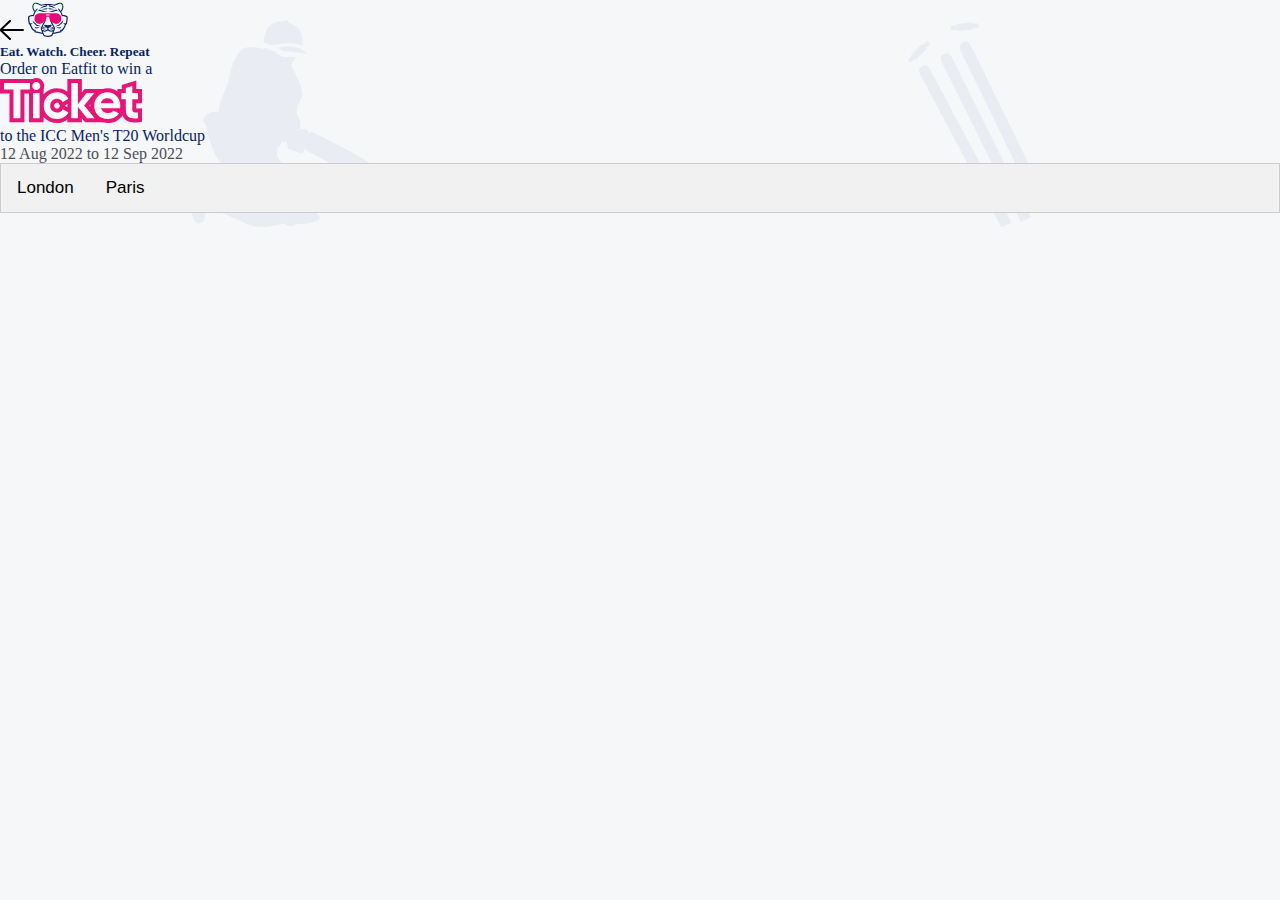
==== daily-contest.html @ 5e98ed73 "script" ====
<!DOCTYPE html>
<html lang="en">
<head>
    <meta charset="UTF-8">
    <meta http-equiv="X-UA-Compatible" content="IE=edge">
    <meta name="viewport" content="width=device-width, initial-scale=1.0">
    <title>Eat Fit</title>
    <link rel="shortcut icon" href="img/mice.svg" type="image/x-icon">
    <!-- bs-5 css -->
    <link href="https://cdn.jsdelivr.net/npm/bootstrap@5.0.2/dist/css/bootstrap.min.css" rel="stylesheet" integrity="sha384-EVSTQN3/azprG1Anm3QDgpJLIm9Nao0Yz1ztcQTwFspd3yD65VohhpuuCOmLASjC" crossorigin="anonymous">
    <!-- custom style -->
    <link rel="stylesheet" href="css/style.css">
    <script src="js/script.js"></script>
</head>
<body>
    <div>
        <img class="batsman" src="img/noun-batsman-2005531.svg" alt="batsman-image">
        <img class="wickets" src="img/noun-wickets-11926.svg" alt="wickets-image">
    </div>

    <div class="daily-contest text-center">
        <div class="mt-4 d-flex justify-content-between ps-3 pe-5">
           <a href=""> <img src="img/right-arrow-2.svg" alt="arrow"></a>
            <img  src="img/mice.svg" alt="logo">
            <img src="" alt="">
        </div>
       
        <h5 class="title mt-2 mb-3">Eat. Watch. Cheer. Repeat</h5>
        <p class="mb-1">Order on Eatfit to win a</p>
        <img class="mt-3 mb-3" src="img/ticket.svg" alt="ticket">
        <p class="mb-1">to the ICC Men's T20 Worldcup</p>
        <p class="mt-3 time">12 Aug 2022 to 12 Sep 2022</p>
    </div>

   


    <!-- drawer html -->
    <div class="cupertino-pane p-3">
     
        
        <div class="tab">
            <button class="tablinks" onclick="openCity(event, 'London')" id="defaultOpen">London</button>
            <button class="tablinks" onclick="openCity(event, 'Paris')">Paris</button>
            
          </div>
          
          <div id="London" class="tabcontent">
            <h3>London</h3>
            <p>London is the capital city of England.</p>
          </div>
          
          <div id="Paris" class="tabcontent">
            <h3>Paris</h3>
            <p>Paris is the capital of France.</p> 
          </div>
          
          
         
    </div>
    <!-- drawer end -->

  

    <!-- drawer script -->
    <script src="https://unpkg.com/cupertino-pane/dist/cupertino-pane.min.js"></script>
    <!-- bs-5 js bundle -->
    <script src="https://cdn.jsdelivr.net/npm/bootstrap@5.0.2/dist/js/bootstrap.bundle.min.js" integrity="sha384-MrcW6ZMFYlzcLA8Nl+NtUVF0sA7MsXsP1UyJoMp4YLEuNSfAP+JcXn/tWtIaxVXM" crossorigin="anonymous"></script>
</body>
</html>
---- css/style.css ----
*{
    margin: 0;
    padding: 0;
    box-sizing: border-box;
}

body{
    background-color: #F6F7F9;
}

.cupertino-pane-wrapper .move{
    margin: 4px auto;
    height: 5px;
    background: var(--cupertino-pane-move-background, #c0c0c0);
    width: 50px;
    border-radius: 4px;
}


.backdrop{
    background-color: transparent !important;
    display: none !important;
}
.batsman{
    position: absolute;
    top: 20px;
    left: 0;
    z-index: -1;
}
.wickets{
    position: absolute;
    right: 0px;
    top: 152px;
    z-index: -1;
}
.countdown{
    padding: 0 10px;
    display: flex;
    justify-content: space-between;
}
.main-text .countdown{
    z-index: 99;
}
.countdown div h4{
    color: #EC1377;
    font-weight: bold;
}
.main-text .title{
    /* font-family: 'Gilroy'; */
    font-weight: bold;
    color: #052465;
}
.cupertino-pane.p-3{
  overflow: hidden !important;
}

.main-text p{
    color: #00030A;
}
.leaderBoard{
    position: relative;
    display: flex;
    justify-content: space-between;
    align-items: center;
}
.leaderBoard h5{
    color: #01030A;
    font-size: 17px;
}
.leaderBoard input{
  background: #F2F5F9;
  padding: 6px;
  border: 0;
  width: 37%;
  border-radius: 3px;
}
.leaderBoard input[type="date"]:focus{
    border: 0;
    outline: 0;
}

.leaderBoard input[type="date"]::-webkit-calendar-picker-indicator {
    position: absolute;
    top: 5px;
    background: url('../img/date.svg') no-repeat;
    cursor: pointer;
    /* background-position: right;
    background-size: auto;
    cursor: pointer;
    position: absolute;
    bottom: 0;
    left: 0;
    right: 0px;
    top: 2px;
    width: auto; */
}
  
  input::-webkit-datetime-edit {
    position: relative;
    left: 15px;
  }
  
  input::-webkit-datetime-edit-fields-wrapper {
    position: relative;
    left: 15px;
  }

  .form-control.search{
    height: 50px;
    padding: 6px 12px 6px 45px;
  }

  .searchBtn{
    position: absolute;
    height: 50px;
  }

  .searchBtn:focus{
    border: none;
    outline: none;
    box-shadow: none;
  }

  .user-div{
    border-radius: 10px;
    box-shadow: 1px 2px 15px #00000042;
  }

  .user-list ol li{
    color: #00030A;
    
  }

  .user-list ol li .rupee{
    color: #4C4E53;
  }

  .user-list{
    max-height: 415px;
    overflow-y: scroll;
  }

  .user-list .bgImg{
    position: absolute;
    top: 50%;
    left: 50%;
    transform: translate(-50%,-50%);
  }

  .bottomNav{
    position: absolute;
    width: 100%;
    bottom: 0;
    z-index: 99;
  }

  .bottomNav button{
    height: 55px;
    width: 200px;
    background-color: #EC1377;
  }

  .modal-body h5{
    margin-bottom: 30px;
    font-size: 17px;
    font-weight: 100;
  }
  .modal-content{
    border-radius: 20px;
    margin: 10px;
  }
  .modal-body h5.active{
    background-color: #052465;
    color: #ffffff;
    padding: 17px 20px;
    font-weight: 400;
    border-radius:7px;
    display: inline-block;
  }

  .modal-footer .mdlBtn{
    background-color: #EC1377;
    height: 50px;
    width: 200px;
    color: #ffffff;
  }
  .daily-contest .title{
    font-weight: bold;
    color: #052465;
  }

  .daily-contest p{
    color: #052465;
  }

  .daily-contest p.time{
    color: #4C4E53;
  }
/* tabs */
/* Style the tab */
.tab {
  overflow: hidden;
  border: 1px solid #ccc;
  background-color: #f1f1f1;
}

/* Style the buttons inside the tab */
.tab button {
  background-color: inherit;
  float: left;
  border: none;
  outline: none;
  cursor: pointer;
  padding: 14px 16px;
  transition: 0.3s;
  font-size: 17px;
}

/* Change background color of buttons on hover */
.tab button:hover {
  background-color: #ddd;
}

/* Create an active/current tablink class */
.tab button.active {
  background-color: #ccc;
}

/* Style the tab content */
.tabcontent {
  display: none;
  padding: 6px 12px;
  border: 1px solid #ccc;
  border-top: none;
}
/* tabs end */

  @media (min-width:800px){
    .batsman{
      left: 15%;
    }
    .wickets{
      right: 18%;
      top: 15px;
    }
    .countdown{
      padding: 0 10rem;
    }
    .countdown div.text-right{
      padding-right: 6rem;
    }

  }
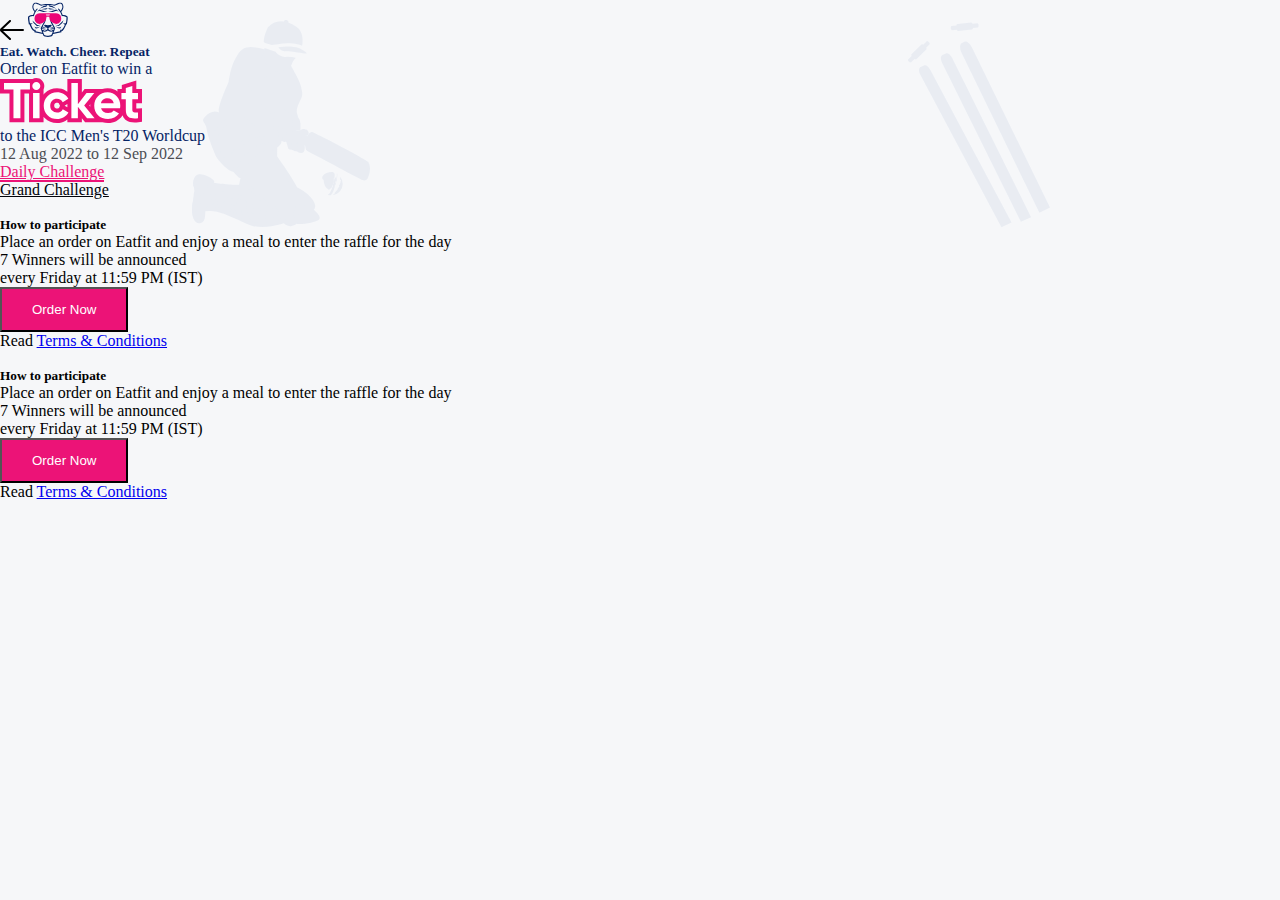
==== commit e482d8e3: "tran on" ====
--- a/daily-contest.html
+++ b/daily-contest.html
@@ -26,10 +26,17 @@
         </div>
        
         <h5 class="title mt-2 mb-3">Eat. Watch. Cheer. Repeat</h5>
-        <p class="mb-1">Order on Eatfit to win a</p>
-        <img class="mt-3 mb-3" src="img/ticket.svg" alt="ticket">
-        <p class="mb-1">to the ICC Men's T20 Worldcup</p>
+        <div id="hom">
+            <p class="mb-1">Order on Eatfit to win a</p>
+            <img class="mt-3 mb-3" src="img/ticket.svg" alt="ticket">
+            <p class="mb-1">to the ICC Men's T20 Worldcup</p>
+        </div>
         <p class="mt-3 time">12 Aug 2022 to 12 Sep 2022</p>
+        <!-- <div id="menu1">
+            <p class="mb-1">meuOrder on Eatfit to win a</p>
+            <img class="mt-3 mb-3" src="img/ticket.svg" alt="ticket">
+            <p class="mb-1">to the ICC Men's T20 Worldcup</p>
+        </div> -->
     </div>
 
    
@@ -39,21 +46,35 @@
     <div class="cupertino-pane p-3">
      
         
-        <div class="tab">
-            <button class="tablinks" onclick="openCity(event, 'London')" id="defaultOpen">London</button>
-            <button class="tablinks" onclick="openCity(event, 'Paris')">Paris</button>
-            
-          </div>
-          
-          <div id="London" class="tabcontent">
-            <h3>London</h3>
-            <p>London is the capital city of England.</p>
-          </div>
-          
-          <div id="Paris" class="tabcontent">
-            <h3>Paris</h3>
-            <p>Paris is the capital of France.</p> 
-          </div>
+          <!-- Nav pills -->
+            <ul class="nav nav-pills  nav-justified" role="tablist">
+              <li class="nav-item">
+                <a class="nav-link active" data-bs-toggle="pill" href="#home">Daily Challenge</a>
+              </li>
+              <li class="nav-item">
+                <a class="nav-link" data-bs-toggle="pill" href="#menu1">Grand Challenge</a>
+              </li>
+            </ul>
+
+
+             <!-- Tab panes -->
+              <div class="tab-content">
+                <div id="home" class="container tab-pane active text-center"><br>
+                  <h5 class="mt-3">How to participate</h3>
+                  <p class="mt-3">Place an order on <span>Eatfit</span> and enjoy a meal to enter the raffle for the day</p>
+                    <p class="mt-3">7 Winners will be announced <br> every Friday at 11:59 PM (IST)</p>
+                    <button type="button" class="btn btnTabs mt-3">Order Now</button>
+                    <p class="mt-4 pt-3">Read <a href="#">Terms & Conditions</a></p>
+                </div>
+                <div id="menu1" class="container tab-pane fade text-center"><br>
+                    <h5 class="mt-3">How to participate</h3>
+                        <p class="mt-3">Place an order on <span>Eatfit</span> and enjoy a meal to enter the raffle for the day</p>
+                        <p class="mt-3">7 Winners will be announced <br> every Friday at 11:59 PM (IST)</p>
+                        <button type="button" class="btn btnTabs mt-3">Order Now</button>
+                        <p class="mt-4 pt-3">Read <a href="#">Terms & Conditions</a></p>
+                </div>
+               
+              </div>
           
           
          
--- a/css/style.css
+++ b/css/style.css
@@ -15,6 +15,9 @@
     width: 50px;
     border-radius: 4px;
 }
+.pane{
+  transition:all !important;
+}
 
 
 .backdrop{
@@ -141,6 +144,7 @@
   }
 
   .user-list .bgImg{
+    z-index: -1;
     position: absolute;
     top: 50%;
     left: 50%;
@@ -148,7 +152,7 @@
   }
 
   .bottomNav{
-    position: absolute;
+    position: fixed;
     width: 100%;
     bottom: 0;
     z-index: 99;
@@ -197,43 +201,28 @@
     color: #4C4E53;
   }
 /* tabs */
-/* Style the tab */
-.tab {
-  overflow: hidden;
-  border: 1px solid #ccc;
-  background-color: #f1f1f1;
-}
-
-/* Style the buttons inside the tab */
-.tab button {
-  background-color: inherit;
-  float: left;
-  border: none;
-  outline: none;
-  cursor: pointer;
-  padding: 14px 16px;
-  transition: 0.3s;
-  font-size: 17px;
-}
-
-/* Change background color of buttons on hover */
-.tab button:hover {
-  background-color: #ddd;
-}
-
-/* Create an active/current tablink class */
-.tab button.active {
-  background-color: #ccc;
-}
-
-/* Style the tab content */
-.tabcontent {
-  display: none;
-  padding: 6px 12px;
-  border: 1px solid #ccc;
-  border-top: none;
-}
-/* tabs end */
+.nav-pills .nav-link.active, .nav-pills .show>.nav-link {
+  color: #EC1377;
+  background-color: transparent;
+  border-bottom: 2px solid #EC1377;
+  border-radius: 0;
+}
+
+.nav-link{
+  color: #01030A;
+}
+
+.btnTabs{
+  padding: 13px 30px;
+  background-color: #EC1377;
+  color: #ffffff;
+  font-weight: 500;
+}
+.btnTabs:focus{
+  color: #ffffff;
+  box-shadow: none;
+}
+/* /////// */
 
   @media (min-width:800px){
     .batsman{
